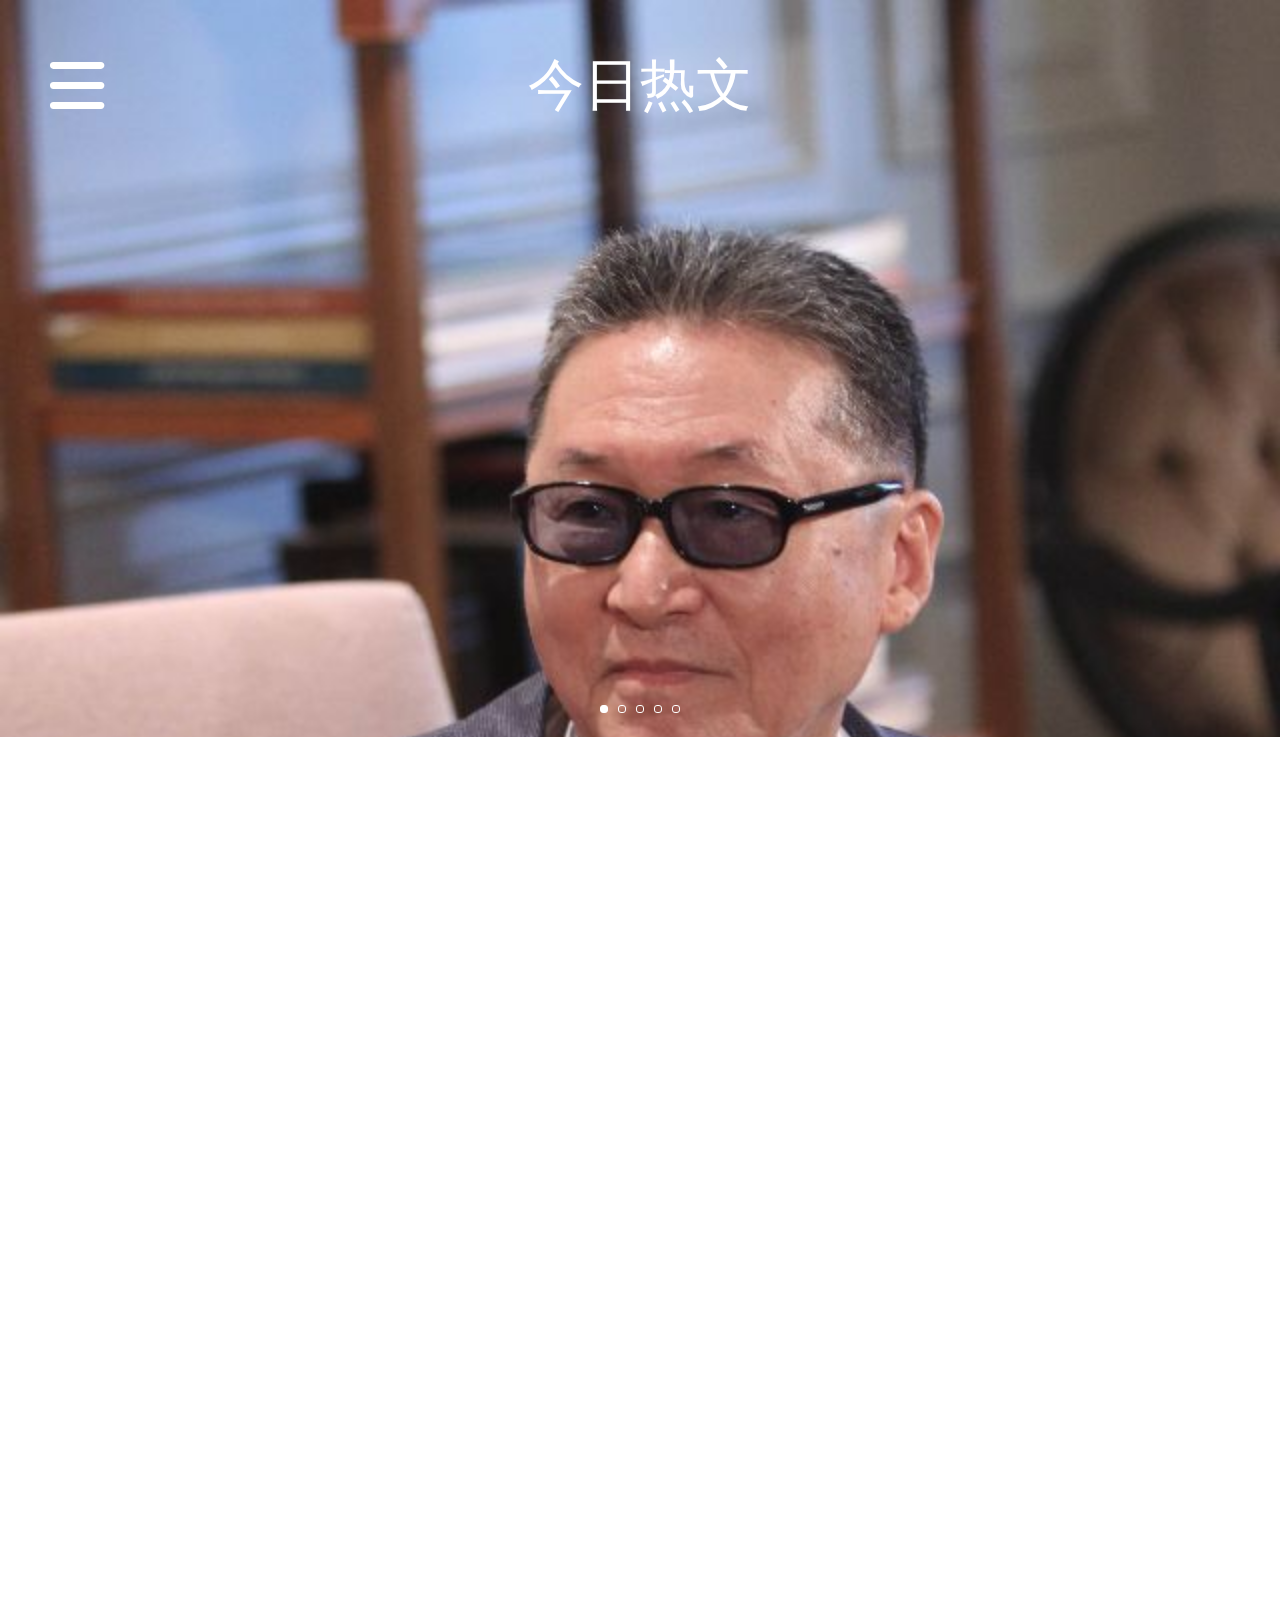
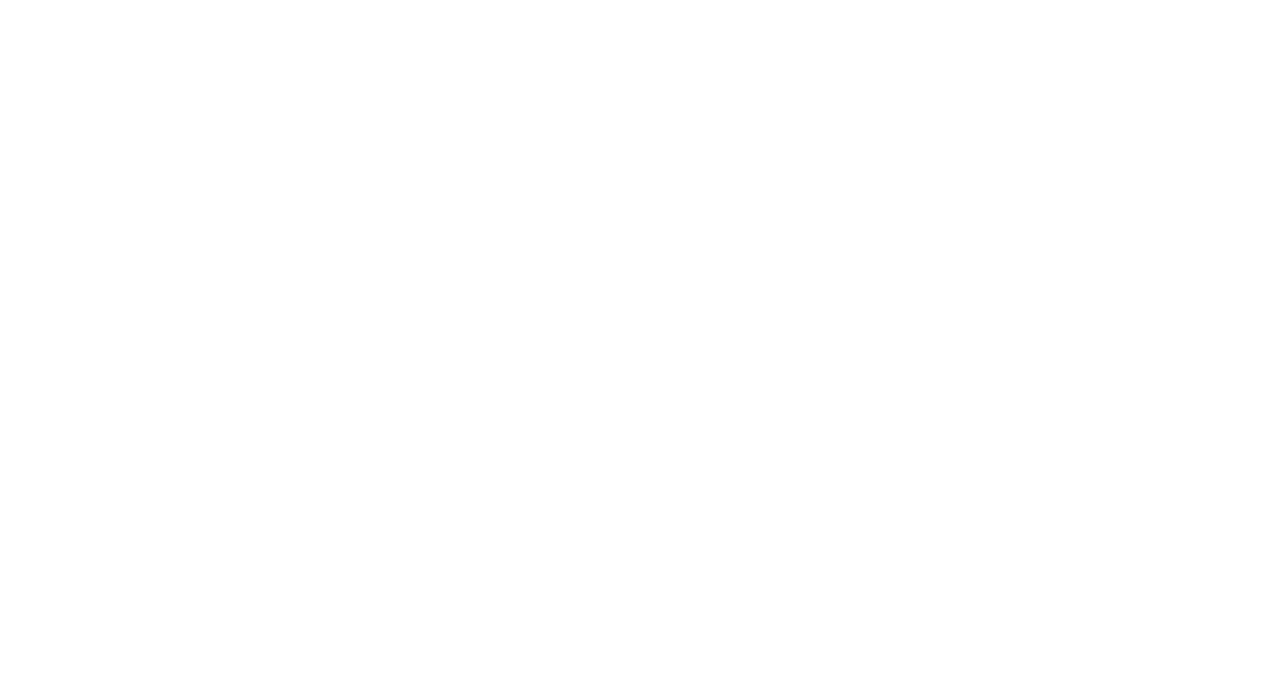
==== index.html @ 2259ac3e "first commit" ====
<!DOCTYPE html>
<html lang="en">
<head>
	<meta charset="UTF-8">
	<title>Document</title>
	<meta name="viewport" content="width=device-width, user-scalable=no, initial-scale=1.0, maximum-scale=1.0, minimum-scale=1.0">
	<link rel="stylesheet" href="css/initial.css">
	<link rel="stylesheet" href="iconfont/iconfont.css">
	<link rel="stylesheet" href="css/zhihu.css">
	<link rel="stylesheet" href="css/slider.css">
	<script src = "js/jquery-3.2.1.min.js"></script>
	<script src = "js/zhihu.js"></script>
</head>
	<script>
		(function(){
			var html = document.documentElement;
			var htmlW = html.getBoundingClientRect().width;
			html.style.fontSize = htmlW / 15 + "px"
		})();
	</script>
<body>
	<div id="wrap">
		<div id="sidebar">
			<header>
				<div class="user">
					<div class="head-portrait">
						<img src="img/Luffy.jpg" alt="head-portrait">
					</div>
					<div class="login">请登录</div>
				</div>
				<div class="menu">
					<div class="collection">
						<span class="icon"><i class="iconfont icon-shoucang"></i></span>
						<span class="txt">收藏</span>
					</div>					
					<div class="news">
						<span class="icon"><i class="iconfont icon-xiaoxi"></i></span>
						<span class="txt">消息</span>
					</div>
					<div class="settings">
						<span class="icon"><i class="iconfont icon-shezhi-xue"></i></span>
						<span class="txt">设置</span>
					</div>
				</div>
			</header>
			<ul class="nav">
				<li class="Home">
					<a href="con2.html">
						<div class="left">
							<span class="icon"><i class="iconfont icon-home"></i></span>
							<span class="txt">首页</span>
						</div>
						<div class="right follow "><i class="iconfont icon-001jinruyou"></i></div>
					</a>						
				</li>				
			</ul>
			<footer>
				<div class="offline">
					<span class="icon"><i class="iconfont icon-plus-download"></i></span>
					<span class="txt">离线</span>
				</div>
				<div class="reading-mode">
					<span class="icon"><i class="iconfont icon-yejianmoshi"></i></span>
					<span class="txt">白天</span>
				</div>
			</footer>		
		</div>
		<div id="main">						
			<div id="top">
				<div class="sidebar"><i class = "iconfont icon-ego-menu"></i></div>
				<div class="title">今日热文</div>
			</div>
			<div class="jd_banner">
			    <ul class="clearfix">
			        <li><a href="#"><img src="img/5.jpg" alt=""><span></span></a></li>
			        <li><a href="#"><img src="img/1.jpg" alt=""><span class = "mid" ></span></a></li>
			        <li><a href="#"><img src="img/2.jpg" alt=""><span class = "mid" ></span></a></li>
			        <li><a href="#"><img src="img/3.jpg" alt=""><span class = "mid" ></span></a></li>
			        <li><a href="#"><img src="img/4.jpg" alt=""><span class = "mid" ></span></a></li>
			        <li><a href="#"><img src="img/5.jpg" alt=""><span class = "mid" ></span></a></li>
			        <li><a href="#"><img src="img/1.jpg" alt=""><span></span></a></li>
			    </ul>
			    <ul>
			        <li class="now"></li>
			        <li></li>
			        <li></li>
			        <li></li>
			        <li></li>
			    </ul>
			</div>
			<div class="hot-list">
				<ul></ul>
			</div>
			<div class="before"></div>
		</div>
	</div>
</body>
</html>
---- css/initial.css ----
body, h1, h2, h3, h4, h5, h6, hr, p, blockquote, dl, dt, dd, ul, ol, li, pre, form, fieldset, legend, button, input, textarea, th, td { margin:0; padding:0; }
body, button, input, select, textarea { font:12px/1.5tahoma, arial, \5b8b\4f53; }
h1, h2, h3, h4, h5, h6{ font-size:100%; }
address, cite, dfn, em, var { font-style:normal; }
code, kbd, pre, samp { font-family:couriernew, courier, monospace; }
small{ font-size:12px; }
ul, ol { list-style:none; }
a { text-decoration:none; }
a:hover { text-decoration:underline; }
sup { vertical-align:text-top; }
sub{ vertical-align:text-bottom; }
legend { color:#000; }
fieldset, img { border:0; }
button, input, select, textarea { font-size:100%; }
table { border-collapse:collapse; border-spacing:0; }
---- iconfont/iconfont.css ----
@font-face {font-family: "iconfont";
  src: url('iconfont.eot?t=1521083747549'); /* IE9*/
  src: url('iconfont.eot?t=1521083747549#iefix') format('embedded-opentype'), /* IE6-IE8 */
  url('[data-uri]') format('woff'),
  url('iconfont.ttf?t=1521083747549') format('truetype'), /* chrome, firefox, opera, Safari, Android, iOS 4.2+*/
  url('iconfont.svg?t=1521083747549#iconfont') format('svg'); /* iOS 4.1- */
}

.iconfont {
  font-family:"iconfont" !important;
  font-size:16px;
  font-style:normal;
  -webkit-font-smoothing: antialiased;
  -moz-osx-font-smoothing: grayscale;
}

.icon-qing:before { content: "\e61f"; }

.icon-add:before { content: "\e6b9"; }

.icon-shoucang:before { content: "\e62a"; }

.icon-down:before { content: "\e603"; }

.icon-xiazai16:before { content: "\e610"; }

.icon-ego-menu:before { content: "\e605"; }

.icon-iconfontzhizuobiaozhun20:before { content: "\e613"; }

.icon-001jinruyou:before { content: "\e674"; }

.icon-home:before { content: "\e61e"; }

.icon-plus-download:before { content: "\e71e"; }

.icon-shezhi-xue:before { content: "\e631"; }

.icon-fanhui:before { content: "\e61c"; }

.icon-yejianmoshi:before { content: "\e6c1"; }

.icon-xiaoxi:before { content: "\e6a5"; }

.icon-zan:before { content: "\e62c"; }
---- css/zhihu.css ----
body, html {
  width: 100%;
  height: 100%; }

#wrap {
  width: 15.0rem;
  display: flex;
  flex-direction: row;
  position: relative;
  left: -9.0rem; }
  #wrap #sidebar {
    width: 9.0rem;
    color: #94999d;
    background: #232a30;
    display: flex;
    flex-direction: column; }
    #wrap #sidebar header {
      width: 9.0rem;
      height: 5.0rem; }
      #wrap #sidebar header .user {
        width: 9.0rem;
        height: 1.4rem;
        display: flex;
        flex-direction: row;
        font-size: 0.6rem;
        line-height: 1.4rem;
        margin: 0.6rem 0 0.3rem 0; }
        #wrap #sidebar header .user .head-portrait {
          width: 1.4rem;
          height: 1.4rem;
          border-radius: 50%;
          margin: 0 0.6rem 0 0.6rem; }
          #wrap #sidebar header .user .head-portrait img {
            width: 1.4rem;
            height: 1.4rem;
            border-radius: 50%; }
      #wrap #sidebar header .menu {
        width: 7.36rem;
        height: 2rem;
        padding: 0.2rem 2.04rem 0.2rem 0.6rem;
        font-size: 0.4rem;
        display: flex;
        justify-content: space-between; }
        #wrap #sidebar header .menu div {
          width: 1.2rem;
          text-align: center; }
          #wrap #sidebar header .menu div span {
            display: inline-block; }
          #wrap #sidebar header .menu div .icon {
            width: 1.2rem;
            height: 1.2rem; }
            #wrap #sidebar header .menu div .icon i {
              font-size: 0.8rem;
              line-height: 1.2rem; }
          #wrap #sidebar header .menu div .txt {
            width: 1.2rem; }
    #wrap #sidebar .nav {
      height: 19.4rem;
      font-size: 0.6rem;
      overflow: auto; }
      #wrap #sidebar .nav li {
        height: 2.0rem; }
        #wrap #sidebar .nav li a {
          width: 9.0rem;
          display: block;
          height: 2.0rem;
          display: flex;
          flex-direction: row;
          line-height: 2.0rem;
          color: #94999d; }
          #wrap #sidebar .nav li a .left {
            width: 6.2rem;
            margin-left: 0.76rem; }
            #wrap #sidebar .nav li a .left i {
              margin-right: 0.68rem; }
          #wrap #sidebar .nav li a .right {
            width: 1.6rem; }
            #wrap #sidebar .nav li a .right i {
              font-size: 0.8rem; }
    #wrap #sidebar footer {
      height: 2.24rem;
      line-height: 2.24rem;
      display: flex;
      flex-direction: row;
      font-size: 0.72rem; }
      #wrap #sidebar footer span {
        display: inline-block; }
      #wrap #sidebar footer .reading-mode .icon {
        margin-right: 0.5rem; }
      #wrap #sidebar footer .offline {
        margin: 0 1.88rem 0 0.64rem; }
        #wrap #sidebar footer .offline .icon {
          margin-right: 0.5rem; }
  #wrap #main {
    width: 15.0rem; }
    #wrap #main #top {
      width: 15.0rem;
      height: 1rem;
      line-height: 1rem;
      position: absolute;
      top: 0.5rem;
      z-index: 1;
      color: white;
      font-size: 0.66rem;
      text-align: center; }
      #wrap #main #top .sidebar {
        position: absolute;
        top: 0;
        left: 0.5rem; }
        #wrap #main #top .sidebar i {
          font-size: 0.8rem; }
    #wrap #main .jd_banner {
      width: 15.0rem;
      height: 8.64rem;
      position: relative;
      overflow: hidden; }
    #wrap #main .hot-list {
      width: 15.0rem; }
      #wrap #main .hot-list li {
        display: flex;
        flex-direction: row;
        padding: 0.6rem;
        border-bottom: 2px solid #f6f6f6; }
        #wrap #main .hot-list li .title {
          width: 10.24rem;
          height: 2.4rem;
          margin-right: 28px;
          font-size: 0.6rem; }
        #wrap #main .hot-list li .pic {
          width: 3.0rem;
          height: 2.4rem; }

/*# sourceMappingURL=zhihu.css.map */
---- css/slider.css ----
*{
    list-style: none;
}
.jd_banner>ul .mid{
    display: inline-block;
    width: 13.8rem;
    padding: 0 0.6rem 0 0.6rem;
    color: white;
    position: absolute;
    bottom: 1.5rem;
    z-index: 3;   
    font-size: 0.8rem;              
}

.jd_banner>ul:first-child{
    width:150.0rem;    
    height: 8.64rem;
    -webkit-transform:translateX(-10%);   
    transform:translateX(-10%);
}
.jd_banner>ul:first-child>li{
    width:10%;   
    height: 8.64rem;
    float:left;
}
.jd_banner>ul:first-child>li>a{
    width:100%;
    display:block;
    /*font-size:0;*/
}
.jd_banner>ul:first-child>li>a>img{
    width:100%;
    display:block;  
    /*vertical-align: center;*/  //font-size:0/display:block/vertical-align:center起到的效果是一样的
}
.jd_banner>ul:last-child{
    width:80px;
    height:6px;
    position:absolute;
    bottom:6px;
    left:50%;
    margin: 0 0 20px -40px;
}
.jd_banner>ul:last-child>li{
    width:6px;
    height:6px;
    border-radius:3px;
    float:left;
    border:1px solid #fff;
    margin-left:10px;
}
.jd_banner>ul:last-child>.now{
    background:#fff;
}
.jd_banner>ul:last-child>li:nth-child(1){
    margin:0;
}
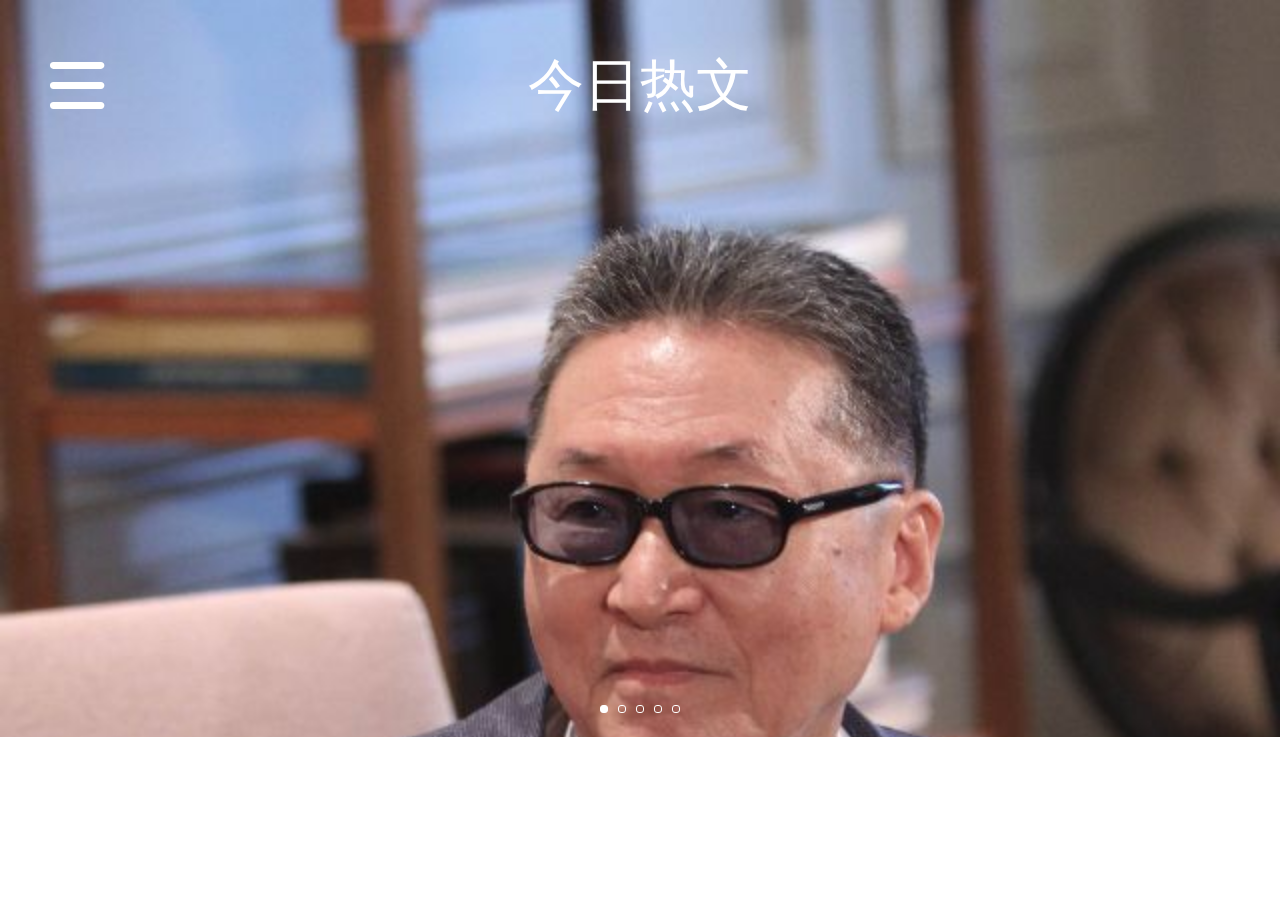
==== commit 959a98f8: "first" ====
--- a/index.html
+++ b/index.html
@@ -9,7 +9,7 @@
 	<link rel="stylesheet" href="css/zhihu.css">
 	<link rel="stylesheet" href="css/slider.css">
 	<script src = "js/jquery-3.2.1.min.js"></script>
-	<script src = "js/zhihu.js"></script>
+	<script src = "js/slider.js"></script>
 </head>
 	<script>
 		(function(){
--- a/css/zhihu.css
+++ b/css/zhihu.css
@@ -3,17 +3,20 @@
   height: 100%; }
 
 #wrap {
-  width: 15.0rem;
+  width: 100%;
+  height: 100%;
   display: flex;
   flex-direction: row;
   position: relative;
   left: -9.0rem; }
   #wrap #sidebar {
     width: 9.0rem;
+    height: 100%;
     color: #94999d;
     background: #232a30;
     display: flex;
-    flex-direction: column; }
+    flex-direction: column;
+    position: relative; }
     #wrap #sidebar header {
       width: 9.0rem;
       height: 5.0rem; }
@@ -55,7 +58,6 @@
           #wrap #sidebar header .menu div .txt {
             width: 1.2rem; }
     #wrap #sidebar .nav {
-      height: 19.4rem;
       font-size: 0.6rem;
       overflow: auto; }
       #wrap #sidebar .nav li {
@@ -82,7 +84,9 @@
       line-height: 2.24rem;
       display: flex;
       flex-direction: row;
-      font-size: 0.72rem; }
+      font-size: 0.72rem;
+      position: absolute;
+      bottom: 0; }
       #wrap #sidebar footer span {
         display: inline-block; }
       #wrap #sidebar footer .reading-mode .icon {
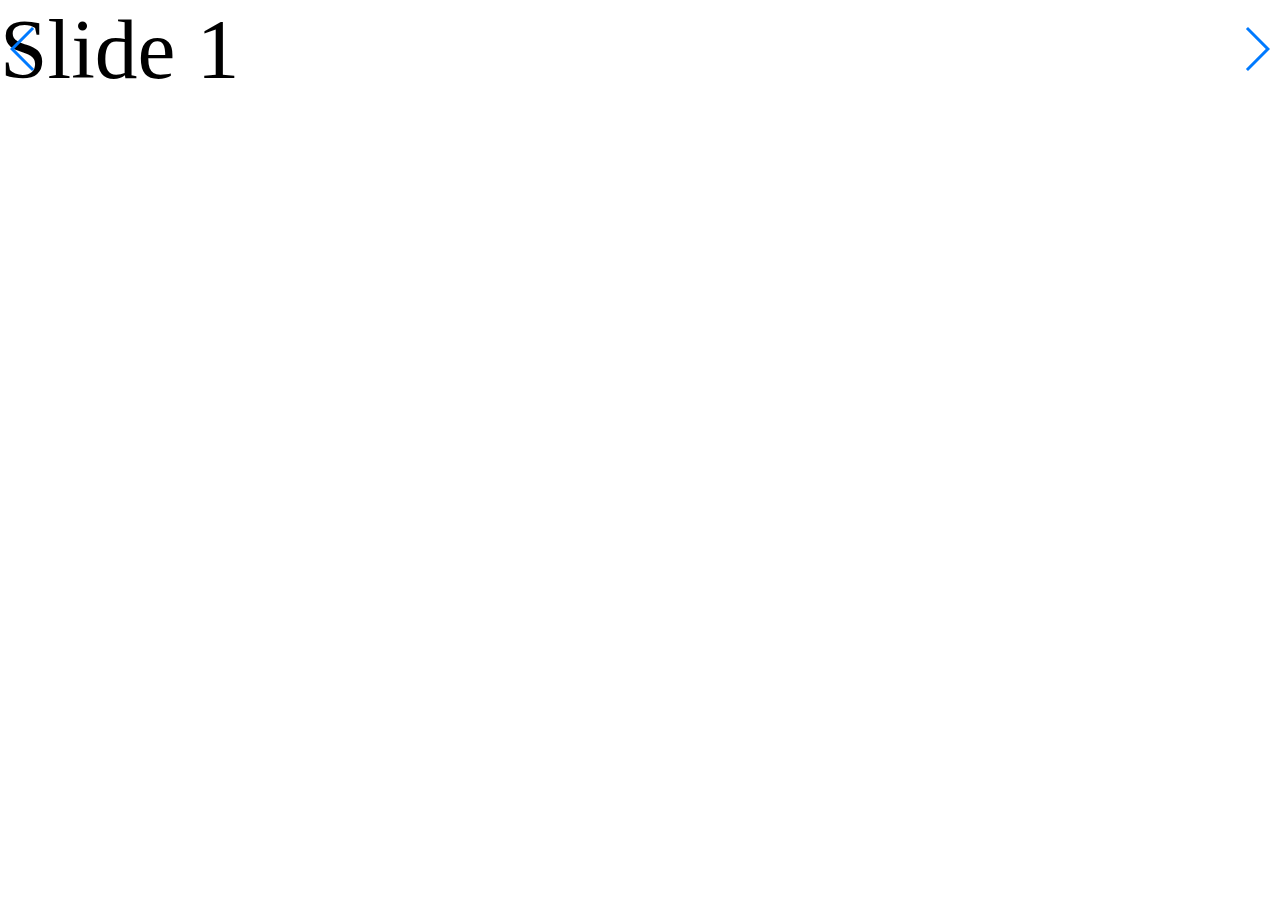
==== commit 80bae0de: "first commit" ====
--- a/index.html
+++ b/index.html
@@ -7,8 +7,10 @@
 	<link rel="stylesheet" href="css/initial.css">
 	<link rel="stylesheet" href="iconfont/iconfont.css">
 	<link rel="stylesheet" href="css/zhihu.css">
-	<link rel="stylesheet" href="css/slider.css">
+	<!-- <link rel="stylesheet" href="css/slider.css"> -->
+	<link rel="stylesheet" href="css/swiper.min.css">	
 	<script src = "js/jquery-3.2.1.min.js"></script>
+	<script src = "css/swiper.min.js"></script>
 	<script src = "js/slider.js"></script>
 </head>
 	<script>
@@ -70,7 +72,23 @@
 				<div class="sidebar"><i class = "iconfont icon-ego-menu"></i></div>
 				<div class="title">今日热文</div>
 			</div>
-			<div class="jd_banner">
+			<div class="swiper-container">
+			    <div class="swiper-wrapper">
+			        <div class="swiper-slide">Slide 1</div>
+			        <div class="swiper-slide">Slide 2</div>
+			        <div class="swiper-slide">Slide 3</div>
+			    </div>
+			    <!-- 如果需要分页器 -->
+			    <div class="swiper-pagination"></div>
+			    
+			    <!-- 如果需要导航按钮 -->
+			    <div class="swiper-button-prev"></div>
+			    <div class="swiper-button-next"></div>
+			    
+			    <!-- 如果需要滚动条 -->
+			    <div class="swiper-scrollbar"></div>
+			</div>
+			<!-- <div class="jd_banner">
 			    <ul class="clearfix">
 			        <li><a href="#"><img src="img/5.jpg" alt=""><span></span></a></li>
 			        <li><a href="#"><img src="img/1.jpg" alt=""><span class = "mid" ></span></a></li>
@@ -87,7 +105,7 @@
 			        <li></li>
 			        <li></li>
 			    </ul>
-			</div>
+			</div> -->
 			<div class="hot-list">
 				<ul></ul>
 			</div>
